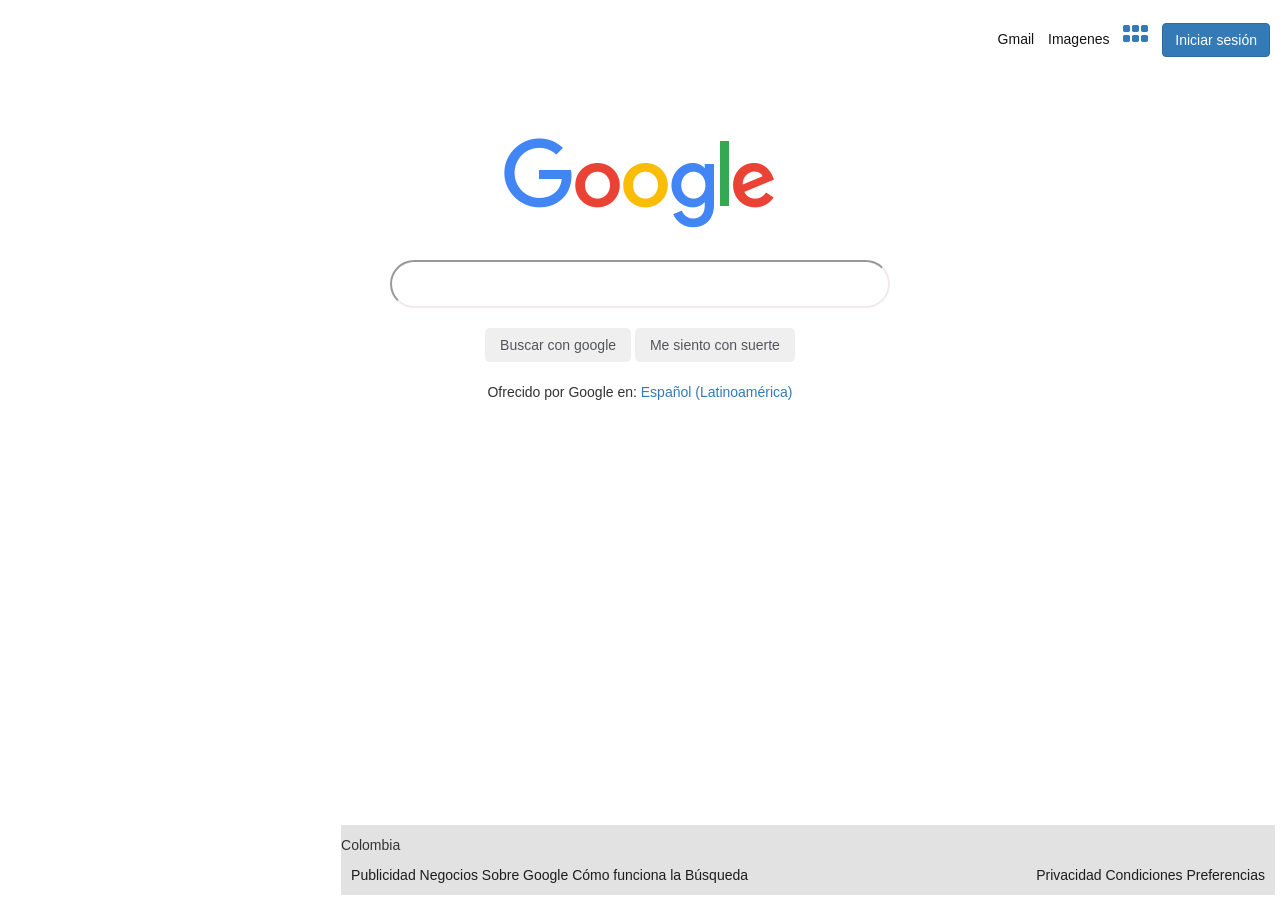
==== index.html @ 9ca96148 "modificacin de nombre archivo de inicio a index.html" ====
<!DOCTYPE html>
<html lang="en">
<head>
    <meta charset="UTF-8">
    <meta name="viewport" content="width=device-width, initial-scale=1.0">
        <!--TITLE-->
    <link  rel="icon"   href="img/favicon.png" type="image/png" />    
    <title>Google</title>
        <!--FONTAWESOME-->
    <link rel="stylesheet" href= "https://maxcdn.bootstrapcdn.com/bootstrap/3.3.7/css/bootstrap.min.css">
    <link rel="stylesheet" href="https://use.fontawesome.com/releases/v5.3.1/css/all.css" integrity="sha384-mzrmE5qonljUremFsqc01SB46JvROS7bZs3IO2EmfFsd15uHvIt+Y8vEf7N7fWAU" crossorigin="anonymous">
        <!--CSS CUSTOM-->
    <LInk rel="stylesheet" href="css/style.css"></LInk>
    

</head>
<body>

        <!--ARRIBA-->
           
        <header>
            <div class = "botones-arriba">
                <span> 
                    <a class="bn-ar-iz-es bn-ar-iz" href="https://mail.google.com/mail/u/0/?tab=wm&ogbl">Gmail </a>
                    <a class="bn-ar-iz-es bn-ar-iz" href="https://www.google.com.co/imghp?hl=es&tab=wi&authuser=0&ogbl" >Imagenes </a>
                    <a class= "bn-ar-iz-es fas fa-grip-horizontal fa-2x" href="https://www.google.com.co/intl/es-419/about/products?tab=wh" title="Google Apps" aria-expanded="false" role="button" tabindex="0"></a>
                    <button type ="button" class="bn-ar-iz-es btn btn-primary" href="https://accounts.google.com/ServiceLogin?hl=es-419&passive=true&continue=https://www.google.com/" target="_top">Iniciar sesión </button>
                    
                    </span>
        
            </div>
        </header>
         
    
        <!--CENTRO-->

        <center>
            <div class = "log-center">
                <div >
                    <img src="img/googlelogo.png" alt="logo">
                   </div>
            </div> 
                      <div>
                         <div>
                            <input class="buscador"  type="text"  title="Buscar" aria-label="Buscar" >
                                
                         </div>
                    
                       </div>
        
                  
                       <div>
                        <button   type="button" class="bn-abj-nav-iz bn-abj-nav ">Buscar con google</button>
                        <button   type="button" class="bn-abj-nav-dr bn-abj-nav ">Me siento con suerte</button>
                        
                       </div>
               
           
            
        
            </div>
        
        
            <div class="ofre-po"> 
                Ofrecido por Google en:
                <a href = "https://www.google.com">Español (Latinoamérica)</a>
            </div>
        </center>
    

         <!--ABAJO-->

         <footer> 

            <div class="bg-gray">

                <div class="barras-abajo">
                         
                    <div class="col">
                        <span>Colombia</span>
                    </div>
                 </div>   
            
            
                <div class="barras-abajo grib2 ">
                        <div class="br-iz">
                            <span >
                                <a class="color-vin" href="https://ads.google.com/intl/es_co/home/?subid=ww-ww-et-g-awa-a-g_hpafoot1_1!o2&utm_source=google.com&utm_medium=referral&utm_campaign=google_hpafooter&fg=1">Publicidad</a>
                                <a class="color-vin" href="https://www.google.com/services/?subid=ww-ww-et-g-awa-a-g_hpbfoot1_1!o2&utm_source=google.com&utm_medium=referral&utm_campaign=google_hpbfooter&fg=1#?modal_active=none">Negocios</a>
                                <a class="color-vin" href="https://about.google/?utm_source=google-CO&utm_medium=referral&utm_campaign=hp-footer&fg=1">Sobre Google</a>
                                <a class="color-vin" href="https://www.google.com/search/howsearchworks/?fg=1">Cómo funciona la Búsqueda</a>
                            </span>
                        </div>    
                        <div class="br-dr">
                            <span>
                                <a class="color-vin" href="https://www.google.com/url?sa=t&rct=j&q=&esrc=s&source=webhp&cd=&ved=0ahUKEwi-seSYxqXoAhVOn-AKHZzMDxoQ8awCCBA&url=https%3A%2F%2Fpolicies.google.com%2Fprivacy%3Ffg%3D1&usg=AOvVaw12z8DS9cd-g0Aokit_wxri">Privacidad</a> 
                                <a class="color-vin" href="https://policies.google.com/terms?fg=1">Condiciones</a> 
                                <a class="color-vin" href="https://www.google.com/preferences?hl=es&client=firefox-b-d">Preferencias</a> 
                            </span>
                        </div>
                          
                
                </div>
            
            </div>
                
                     
                    
                <Script src = "js/google_reto.js" ></Script>
            </body>

         </footer>

</html>
---- css/style.css ----
/* ARRIBA*/

body
{
    margin-block-start: 10px;
}

.botones-arriba
{
    float: right;
    margin: 10px;
}

.bn-ar-iz-es
{
    margin-left: 10px;
}
.bn-ar-iz
{ 
    color: #131414;
    
}

      /*CENTRO*/

.log-center
{
    float: center;
    top: 10%;
    padding-top: 10%;
    
}

.buscador
{
    
    float: center;
    margin-top: 30px;
    
    border-radius: 30px;
    border-color: rgb(241, 234, 234);
    padding-left: 30px;
    padding-right: 30px;
    padding-bottom: 12px;
    padding-top: 12px;
    width: 500px;
}

.bn-abj-nav
{  
    margin-top: 20px;
    margin-bottom: 20px;
    padding-top: 7px;
    padding-left: 15px;
    padding-right: 15px;
    padding-bottom: 7px;
    border-radius: 5px;
    border: 0px;
    color: #53555a;
} 
.bn-abj-nav:hover
{
    margin-top: 20px;
    margin-bottom: 20px;
    padding-top: 7px;
    padding-left: 15px;
    padding-right: 15px;
    padding-bottom: 7px;
    border-radius: 5px;
    border: 2px;
    color: rgb(29, 29, 29);
}



/*ABAJO*/

footer
{
    margin-left: 1px;
    position: fixed;
    bottom:5px;
    right:5px;
    left: 5;
} 


.col
{
    overflow: auto;
    padding-top: 10px;
}

.grib2
{
    display: grid;
    grid-template-columns: repeat(2, 1fr);
    grid-gap: 100px;
    
}

.br-iz
{
    text-align: left;
    padding: 10px;
}

.br-dr
{
    text-align: right;
    padding: 10px;
}

.color-vin
{
    color: rgb(29, 29, 29);
}

.bg-gray
{
    background: #e2e2e2;
  
}


@media(max-width: 500px)
{

    .log-center
    {
    
    float: center;
    top: 20%;
    padding-top: 40%;
    
    }
    .buscador
    {
        float: center;
        margin-top: 40px;
        
        border-radius: 20px;
        border-color: rgb(241, 234, 234);
        padding-left: 20px;
        padding-right: 20px;
        padding-bottom: 12px;
        padding-top: 12px;
        width: 300px;
    }

}

@media(max-width: 800px)
{
    
    .log-center
    {
    
    float: center;
    top: 20%;
    padding-top: 20%; 
}
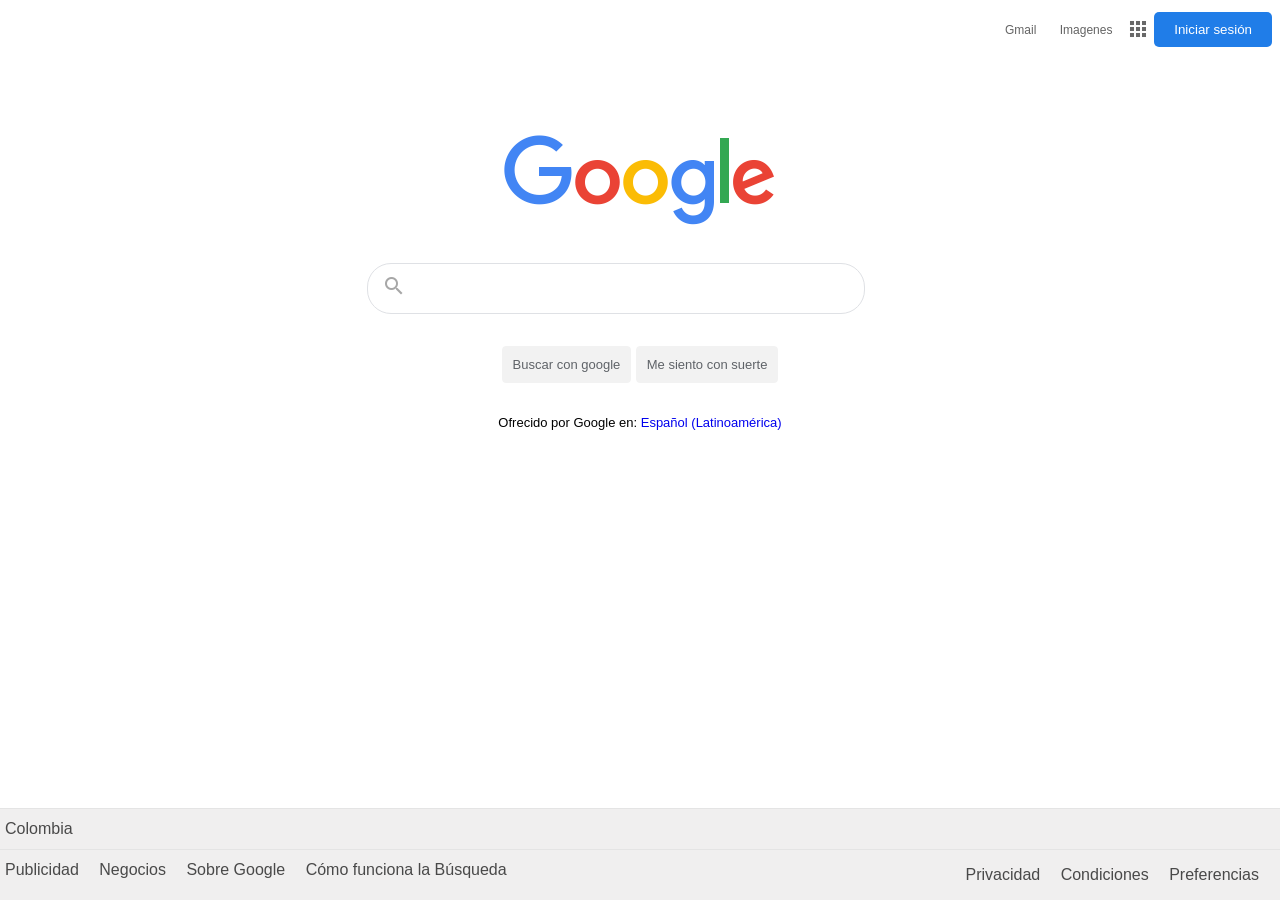
==== commit f9651848: "arreglando estilos" ====
--- a/index.html
+++ b/index.html
@@ -1,16 +1,17 @@
 <!DOCTYPE html>
-<html lang="en">
+<html lang="es">
 <head>
     <meta charset="UTF-8">
     <meta name="viewport" content="width=device-width, initial-scale=1.0">
         <!--TITLE-->
+        
     <link  rel="icon"   href="img/favicon.png" type="image/png" />    
     <title>Google</title>
-        <!--FONTAWESOME-->
-    <link rel="stylesheet" href= "https://maxcdn.bootstrapcdn.com/bootstrap/3.3.7/css/bootstrap.min.css">
-    <link rel="stylesheet" href="https://use.fontawesome.com/releases/v5.3.1/css/all.css" integrity="sha384-mzrmE5qonljUremFsqc01SB46JvROS7bZs3IO2EmfFsd15uHvIt+Y8vEf7N7fWAU" crossorigin="anonymous">
-        <!--CSS CUSTOM-->
+       
+      <!--CSS CUSTOM-->
     <LInk rel="stylesheet" href="css/style.css"></LInk>
+    <link href="https://fonts.googleapis.com/icon?family=Material+Icons"
+      rel="stylesheet">
     
 
 </head>
@@ -21,94 +22,93 @@
         <header>
             <div class = "botones-arriba">
                 <span> 
-                    <a class="bn-ar-iz-es bn-ar-iz" href="https://mail.google.com/mail/u/0/?tab=wm&ogbl">Gmail </a>
-                    <a class="bn-ar-iz-es bn-ar-iz" href="https://www.google.com.co/imghp?hl=es&tab=wi&authuser=0&ogbl" >Imagenes </a>
-                    <a class= "bn-ar-iz-es fas fa-grip-horizontal fa-2x" href="https://www.google.com.co/intl/es-419/about/products?tab=wh" title="Google Apps" aria-expanded="false" role="button" tabindex="0"></a>
-                    <button type ="button" class="bn-ar-iz-es btn btn-primary" href="https://accounts.google.com/ServiceLogin?hl=es-419&passive=true&continue=https://www.google.com/" target="_top">Iniciar sesión </button>
-                    
-                    </span>
+                    <a class="botones-arr" href="https://mail.google.com/mail/u/0/?tab=wm&ogbl">Gmail </a>
+                    <a class="botones-arr" href="https://www.google.com.co/imghp?hl=es&tab=wi&authuser=0&ogbl" >Imagenes </a>
+                        <a href="https://www.google.com.co/intl/es-419/about/products?tab=wh"></a>
+                        <span class="material-icons bn-apps" title="Google Apps" href="">
+                        apps
+                        </span>
+                        </a>
+                    <button class="bn-inicio" href="https://accounts.google.com/ServiceLogin?hl=es-419&passive=true&continue=https://www.google.com/" >Iniciar sesión </button>
+                </span>
         
             </div>
         </header>
          
     
         <!--CENTRO-->
+        <center>
+        <div class = "log-center">
+                <img class="log-center" src="img/googlelogo.png" alt="logo">
+        </div> 
 
-        <center>
-            <div class = "log-center">
-                <div >
-                    <img src="img/googlelogo.png" alt="logo">
-                   </div>
-            </div> 
-                      <div>
-                         <div>
+        <div class="container">
+            <div class="search">
+
+                <div class="icon-buscador">
+                    <div class="icon-busca">
+                            <div >
+                            <span class="material-icons icon">
+                            search
+                            </span>
+                            </div>
+                            <div>
                             <input class="buscador"  type="text"  title="Buscar" aria-label="Buscar" >
-                                
-                         </div>
-                    
-                       </div>
+                            </div>
+                    </div>
+                </div>
+                <div class="botones-abj">
+            <button   type="button" class="bn-abj-nav ">Buscar con google</button>
+            <button   type="button" class="bn-abj-nav ">Me siento con suerte</button>
+                </div>
+        </div>         
+          
+        </div>
+                
+                        
+       <div class="ofre-po"> 
+            Ofrecido por Google en:
+            <a class="ofre-po_" href = "https://www.google.com">Español (Latinoamérica)</a>
+        </div>
+
+        </center>
         
-                  
-                       <div>
-                        <button   type="button" class="bn-abj-nav-iz bn-abj-nav ">Buscar con google</button>
-                        <button   type="button" class="bn-abj-nav-dr bn-abj-nav ">Me siento con suerte</button>
-                        
-                       </div>
-               
-           
-            
-        
-            </div>
-        
-        
-            <div class="ofre-po"> 
-                Ofrecido por Google en:
-                <a href = "https://www.google.com">Español (Latinoamérica)</a>
-            </div>
-        </center>
-    
-
+          
          <!--ABAJO-->
 
          <footer> 
-
-            <div class="bg-gray">
-
-                <div class="barras-abajo">
+             <div class="footer_a">
+                <div>
                          
                     <div class="col">
                         <span>Colombia</span>
                     </div>
-                 </div>   
+                </div>   
             
             
-                <div class="barras-abajo grib2 ">
-                        <div class="br-iz">
-                            <span >
-                                <a class="color-vin" href="https://ads.google.com/intl/es_co/home/?subid=ww-ww-et-g-awa-a-g_hpafoot1_1!o2&utm_source=google.com&utm_medium=referral&utm_campaign=google_hpafooter&fg=1">Publicidad</a>
-                                <a class="color-vin" href="https://www.google.com/services/?subid=ww-ww-et-g-awa-a-g_hpbfoot1_1!o2&utm_source=google.com&utm_medium=referral&utm_campaign=google_hpbfooter&fg=1#?modal_active=none">Negocios</a>
-                                <a class="color-vin" href="https://about.google/?utm_source=google-CO&utm_medium=referral&utm_campaign=hp-footer&fg=1">Sobre Google</a>
-                                <a class="color-vin" href="https://www.google.com/search/howsearchworks/?fg=1">Cómo funciona la Búsqueda</a>
-                            </span>
-                        </div>    
-                        <div class="br-dr">
-                            <span>
-                                <a class="color-vin" href="https://www.google.com/url?sa=t&rct=j&q=&esrc=s&source=webhp&cd=&ved=0ahUKEwi-seSYxqXoAhVOn-AKHZzMDxoQ8awCCBA&url=https%3A%2F%2Fpolicies.google.com%2Fprivacy%3Ffg%3D1&usg=AOvVaw12z8DS9cd-g0Aokit_wxri">Privacidad</a> 
-                                <a class="color-vin" href="https://policies.google.com/terms?fg=1">Condiciones</a> 
-                                <a class="color-vin" href="https://www.google.com/preferences?hl=es&client=firefox-b-d">Preferencias</a> 
-                            </span>
-                        </div>
-                          
+                <div>
+                    <span class="br-iz">
+                        <a class="color-vin" href="https://ads.google.com/intl/es_co/home/?subid=ww-ww-et-g-awa-a-g_hpafoot1_1!o2&utm_source=google.com&utm_medium=referral&utm_campaign=google_hpafooter&fg=1">Publicidad</a>
+                        <a class="color-vin" href="https://www.google.com/services/?subid=ww-ww-et-g-awa-a-g_hpbfoot1_1!o2&utm_source=google.com&utm_medium=referral&utm_campaign=google_hpbfooter&fg=1#?modal_active=none">Negocios</a>
+                        <a class="color-vin" href="https://about.google/?utm_source=google-CO&utm_medium=referral&utm_campaign=hp-footer&fg=1">Sobre Google</a>
+                        <a class="color-vin" href="https://www.google.com/search/howsearchworks/?fg=1">Cómo funciona la Búsqueda</a>
+                    </span>
+                
+                
+                    <span class="br-dr">
+                        <a class="color-vin" href="https://www.google.com/url?sa=t&rct=j&q=&esrc=s&source=webhp&cd=&ved=0ahUKEwi-seSYxqXoAhVOn-AKHZzMDxoQ8awCCBA&url=https%3A%2F%2Fpolicies.google.com%2Fprivacy%3Ffg%3D1&usg=AOvVaw12z8DS9cd-g0Aokit_wxri">Privacidad</a> 
+                        <a class="color-vin" href="https://policies.google.com/terms?fg=1">Condiciones</a> 
+                        <a class="color-vin" href="https://www.google.com/preferences?hl=es&client=firefox-b-d">Preferencias</a> 
+                    </span>
                 
                 </div>
-            
-            </div>
+             </div>
+                
                 
                      
-                    
-                <Script src = "js/google_reto.js" ></Script>
-            </body>
-
-         </footer>
-
+        </footer>
+       
+     <Script src = "js/google_reto.js" ></Script>
+    </body>
+   
 </html>
--- a/css/style.css
+++ b/css/style.css
@@ -2,161 +2,196 @@
 
 body
 {
+    font-family: Arial, Helvetica, sans-serif;
     margin-block-start: 10px;
 }
-
 .botones-arriba
 {
-    float: right;
-    margin: 10px;
+
+    text-align: right;
+    grid-column: auto;
+
+}
+.botones-arr
+{
+    font-size: 12px;
+    text-decoration: none;
+    color:rgb(100, 100, 100);
+    padding: 10px 10px;
+}
+.botones-arr:hover
+{
+    text-decoration: underline;
+}
+.bn-apps
+{
+   position: relative;
+   color: rgb(104, 104, 104); 
+   
+   top: 7px;
+}
+.bn-apps:hover
+{
+    cursor: pointer;
+    color: rgb(44, 44, 44);
+}
+.bn-inicio
+{
+    color: white;
+    background-color: #207DE8;
+    border-radius: 5px;
+    padding: 10px 20px 10px 20px;
+    border: 0;
+}
+.bn-inicio:hover
+{
+    background-color: #1A8AE8;
+    cursor: pointer;
 }
 
-.bn-ar-iz-es
+      /*CENTRO*/
+center 
 {
-    margin-left: 10px;
+    margin-top: 7%;
+}      
+
+.log-center
+{
+    margin-bottom: 1em;
+
 }
-.bn-ar-iz
-{ 
-    color: #131414;
+.container
+{
+    width: 833px;
+    height: 140;
+}
+.search
+{
+    overflow: visible;
+    
+   
+}
+.icon-buscador
+{
+    position: static;
+    display: flex; 
+    border: 1px solid #dfe1e5;
+    border-radius: 24px;
+    background: #fff;
+    height: 44px;
+    width: 482px;
+    margin-right: 3em;  
+    margin-bottom: 2em;  
+    padding-left: 14px;
+    padding-top: 5px;
+    padding-bottom: -10px;
+    
+}
+.icon-buscador:hover
+{
+    box-shadow: 2px 2px 2px 1px rgba(146, 146, 146, 0.2) , -2px -2px 2px 1px rgba(151, 151, 151, 0.2);
+    /*border:1.5px solid rgb(172, 172, 172);*/
     
 }
 
-      /*CENTRO*/
+.icon-busca
+{
+    display: flex;
+    flex-direction: row;
+    padding-top: 5px;
+}
 
-.log-center
+.icon
 {
-    float: center;
-    top: 10%;
-    padding-top: 10%;
-    
+    color: rgb(167, 167, 167);
+    position: static;
+    cursor: default;
 }
 
 .buscador
 {
+    width: 382px;    
+    border: transparent;
+    position: static;   
+}
+.botones-abj
+{
+    display: inline-block;
+    margin-bottom: 2em;
+    position: static;
+    box-sizing: border-box;
+}
+.bn-abj-nav
+{
     
-    float: center;
-    margin-top: 30px;
-    
-    border-radius: 30px;
-    border-color: rgb(241, 234, 234);
-    padding-left: 30px;
-    padding-right: 30px;
-    padding-bottom: 12px;
-    padding-top: 12px;
-    width: 500px;
+    font-size: small;
+    border-radius: 4px;
+    background-color: #f2f2f2;
+    border: 1px solid #f2f2f2;
+    color: #5F6368;
+    padding: 10px;
+    cursor: pointer;
 }
-
-.bn-abj-nav
-{  
-    margin-top: 20px;
-    margin-bottom: 20px;
-    padding-top: 7px;
-    padding-left: 15px;
-    padding-right: 15px;
-    padding-bottom: 7px;
-    border-radius: 5px;
-    border: 0px;
-    color: #53555a;
-} 
 .bn-abj-nav:hover
 {
-    margin-top: 20px;
-    margin-bottom: 20px;
-    padding-top: 7px;
-    padding-left: 15px;
-    padding-right: 15px;
-    padding-bottom: 7px;
-    border-radius: 5px;
-    border: 2px;
-    color: rgb(29, 29, 29);
+    
+    border: 1px solid rgb(168, 167, 167);
+    color: rgb(73, 73, 73);
 }
+.ofre-po
+{
+    font-size: small;
+}
+.ofre-po_
+{
+    text-decoration: none;
+}
+.ofre-po_:hover{
+    text-decoration: underline;
+}
+ /*Abajo*/
 
-
-
-/*ABAJO*/
-
-footer
+.footer_a
 {
-    margin-left: 1px;
     position: fixed;
-    bottom:5px;
-    right:5px;
-    left: 5;
-} 
-
-
+    left: 0;
+    bottom: 0;
+    right: 0;
+    box-sizing: inherit;
+    background: rgb(240, 239, 239);
+    color: rgba(0,0,0,.54);
+    line-height: 40px;
+    border-top: 1px solid #e4e4e4; 
+}
 .col
 {
-    overflow: auto;
-    padding-top: 10px;
+    padding-left: 5px;
+    border-bottom: 1px solid #e4e4e4;
+    color: rgb(73, 73, 73);
+    display: block;
 }
-
-.grib2
+.barras-abajo
 {
-    display: grid;
-    grid-template-columns: repeat(2, 1fr);
-    grid-gap: 100px;
-    
+   text-align: right; 
 }
-
 .br-iz
 {
-    text-align: left;
-    padding: 10px;
+    padding: 5px;
 }
-
 .br-dr
 {
-    text-align: right;
-    padding: 10px;
+    padding: 5px;
+    float: right;
+    text-align: right; 
+    white-space: nowrap;
 }
-
 .color-vin
 {
-    color: rgb(29, 29, 29);
+    padding-right: 1em;
+    text-decoration: none;
+    color: rgb(73, 73, 73);
 }
-
-.bg-gray
+.color-vin:hover
 {
-    background: #e2e2e2;
-  
-}
-
-
-@media(max-width: 500px)
-{
-
-    .log-center
-    {
-    
-    float: center;
-    top: 20%;
-    padding-top: 40%;
-    
-    }
-    .buscador
-    {
-        float: center;
-        margin-top: 40px;
-        
-        border-radius: 20px;
-        border-color: rgb(241, 234, 234);
-        padding-left: 20px;
-        padding-right: 20px;
-        padding-bottom: 12px;
-        padding-top: 12px;
-        width: 300px;
-    }
-
-}
-
-@media(max-width: 800px)
-{
-    
-    .log-center
-    {
-    
-    float: center;
-    top: 20%;
-    padding-top: 20%; 
-}
+    text-decoration: underline;
+}
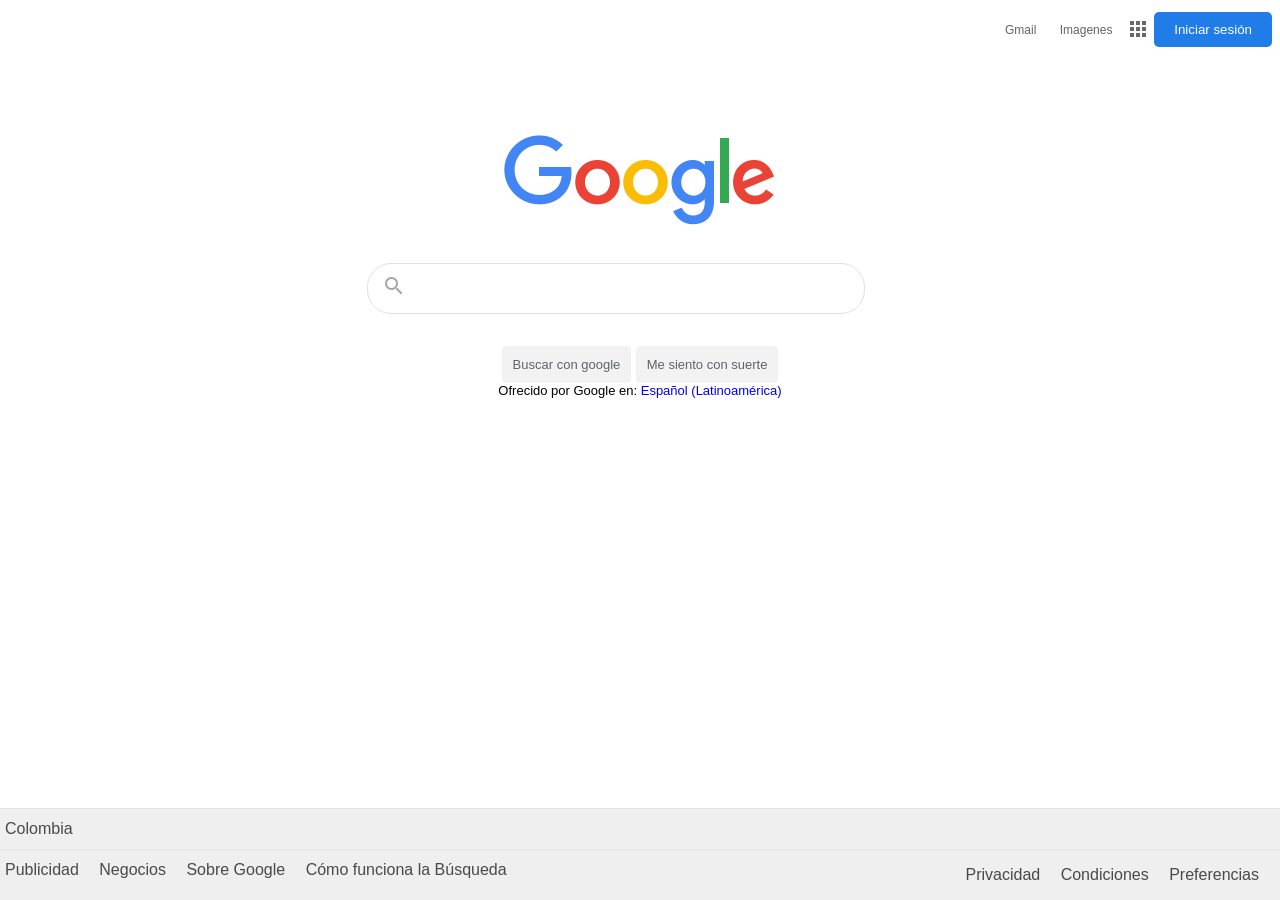
==== commit 596278ee: "responsive" ====
--- a/index.html
+++ b/index.html
@@ -91,7 +91,7 @@
                         <a class="color-vin" href="https://ads.google.com/intl/es_co/home/?subid=ww-ww-et-g-awa-a-g_hpafoot1_1!o2&utm_source=google.com&utm_medium=referral&utm_campaign=google_hpafooter&fg=1">Publicidad</a>
                         <a class="color-vin" href="https://www.google.com/services/?subid=ww-ww-et-g-awa-a-g_hpbfoot1_1!o2&utm_source=google.com&utm_medium=referral&utm_campaign=google_hpbfooter&fg=1#?modal_active=none">Negocios</a>
                         <a class="color-vin" href="https://about.google/?utm_source=google-CO&utm_medium=referral&utm_campaign=hp-footer&fg=1">Sobre Google</a>
-                        <a class="color-vin" href="https://www.google.com/search/howsearchworks/?fg=1">Cómo funciona la Búsqueda</a>
+                        <a class="color-vin como" href="https://www.google.com/search/howsearchworks/?fg=1">Cómo funciona la Búsqueda</a>
                     </span>
                 
                 
--- a/css/style.css
+++ b/css/style.css
@@ -114,7 +114,7 @@
     border: transparent;
     position: static;   
 }
-.botones-abj
+
 {
     display: inline-block;
     margin-bottom: 2em;
@@ -194,4 +194,57 @@
 .color-vin:hover
 {
     text-decoration: underline;
+}
+@media screen and (max-width: 640px)
+{
+    body
+    {
+        width: 340px;
+    }
+    .container
+    {
+        display: flex;
+        
+        align-self: center;
+        width: 233px;
+        height: 140;
+    }
+    .buscador
+    {
+        width: 222px;    
+        border: transparent;
+        position: static;   
+    }
+    .icon-buscador
+    {
+        border: 1px solid #dfe1e5;
+        border-radius: 24px;
+        background: #fff;
+        height: 34px;
+        width: 262px;
+    }
+    .botones-abj
+    {
+        display: none;
+    }
+    .como
+    {
+        display: none !important;
+    }
+    .color-vin
+    {
+        
+    }
+    .br-iz
+    {
+        display: flex;
+        flex-direction: row;
+        text-align: center;
+    }
+    .br-dr
+    {
+        display: flex;
+        flex-direction: row;
+        text-align: center;
+    }
 }
